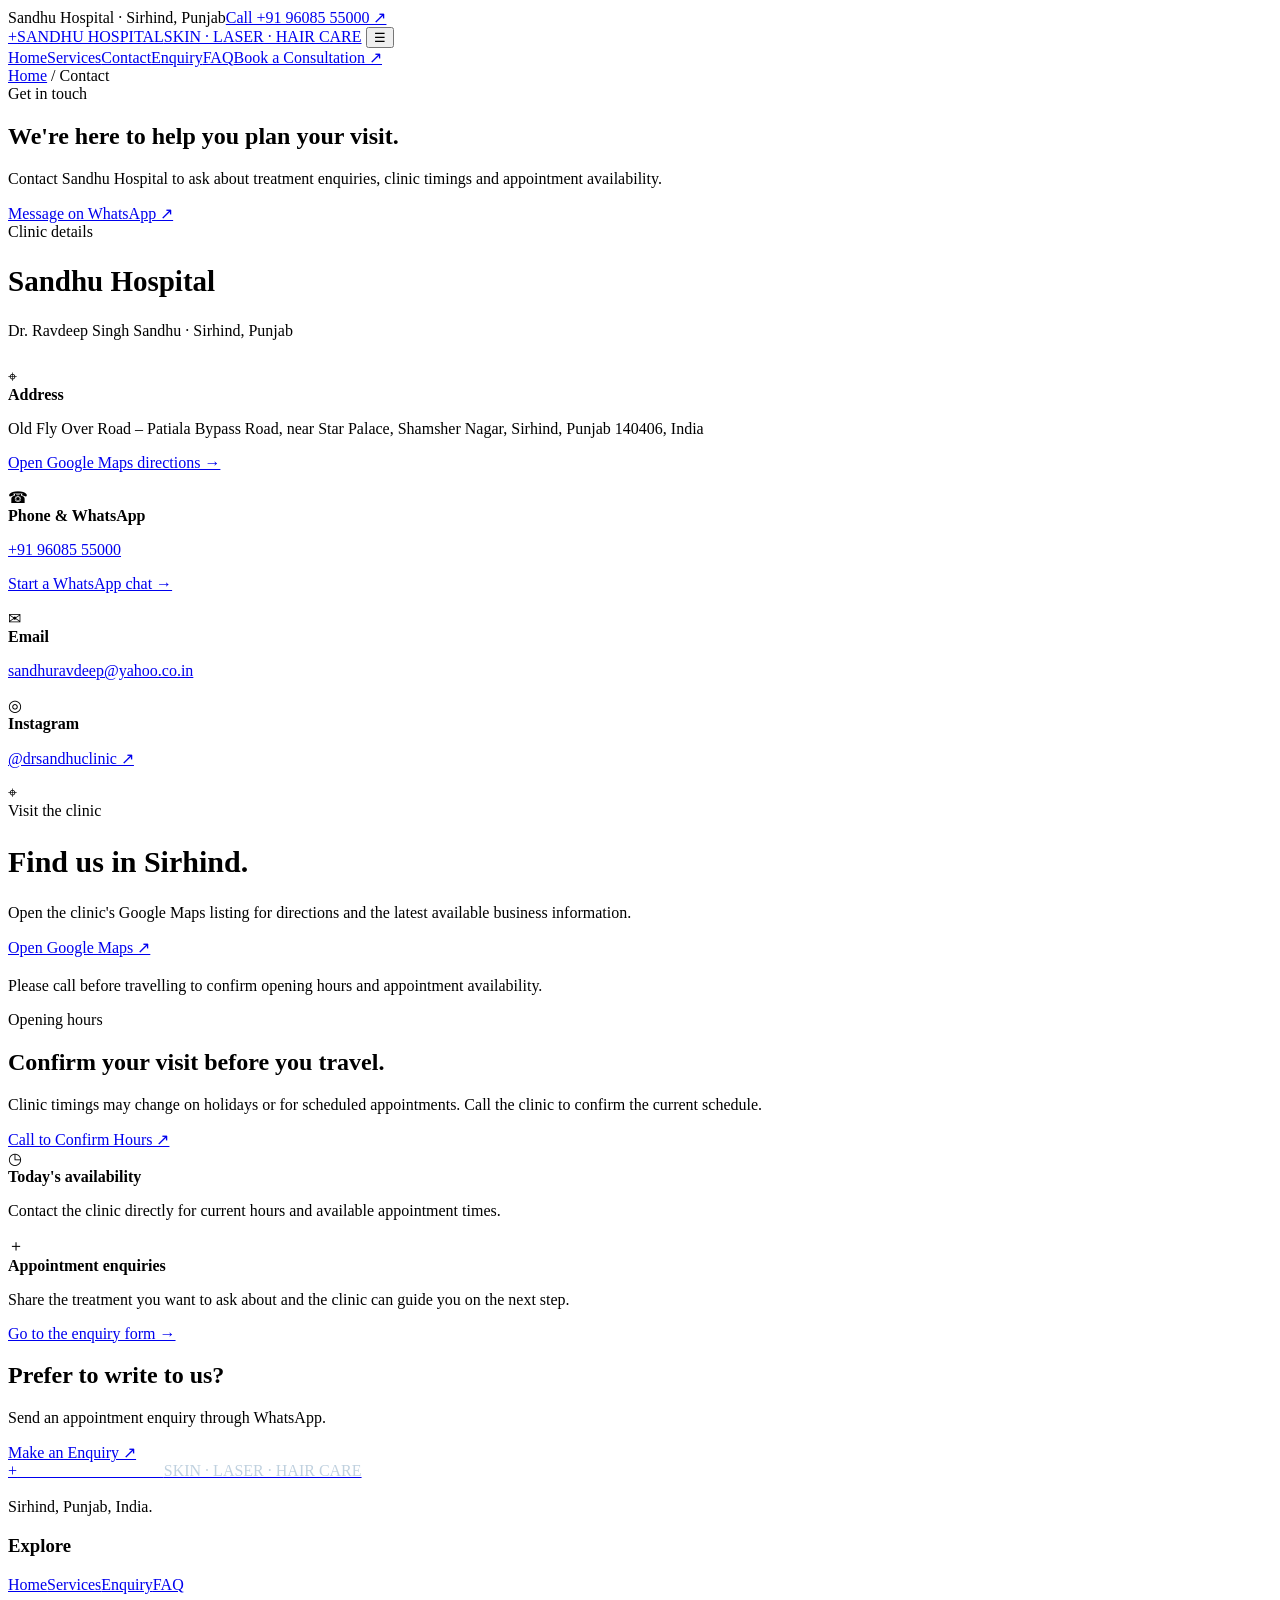
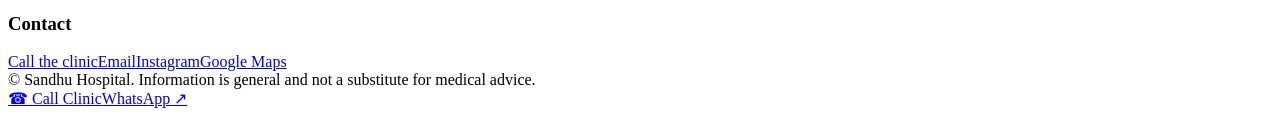
==== contact.html @ ec36cf56 "Add contact.html for Sandhu Hospital" ====
<!DOCTYPE html>
<html lang="en"><head>
<meta charset="UTF-8"><meta name="viewport" content="width=device-width, initial-scale=1">
<title>Contact | Sandhu Hospital, Sirhind</title>
<meta name="description" content="Contact Sandhu Hospital in Sirhind, Punjab, by phone, WhatsApp, email or Google Maps.">
<link rel="stylesheet" href="style.css"><script src="script.js" defer></script>
</head><body>
<div class="announcement"><div class="container"><span>Sandhu Hospital · Sirhind, Punjab</span><a href="tel:+919608555000">Call +91 96085 55000 ↗</a></div></div>
<header class="site-header"><div class="container nav">
<a class="brand" href="index.html"><span class="brand-mark">+</span><span><span class="brand-name">SANDHU HOSPITAL</span><span class="brand-tag">SKIN · LASER · HAIR CARE</span></span></a>
<button class="menu-toggle" aria-label="Toggle navigation" aria-expanded="false">☰</button>
<nav class="nav-links"><a href="index.html">Home</a><a href="services.html">Services</a><a class="active" href="contact.html">Contact</a><a href="enquiry.html">Enquiry</a><a href="faq.html">FAQ</a><a class="btn btn-sm" href="enquiry.html">Book a Consultation ↗</a></nav>
</div></header>
<main>
<section class="page-hero"><div class="container"><div class="breadcrumb"><a href="index.html">Home</a> / Contact</div><span class="eyebrow">Get in touch</span><h1>We're here to help you plan your visit.</h1><p>Contact Sandhu Hospital to ask about treatment enquiries, clinic timings and appointment availability.</p><a class="btn" href="https://wa.me/919608555000" target="_blank" rel="noopener">Message on WhatsApp ↗</a></div></section>

<section><div class="container contact-layout">
<div class="contact-card">
<span class="eyebrow">Clinic details</span><h2 style="font-size:29px">Sandhu Hospital</h2><p style="margin-bottom:28px">Dr. Ravdeep Singh Sandhu · Sirhind, Punjab</p>
<div class="contact-row"><div class="icon-box">⌖</div><div><strong>Address</strong><p>Old Fly Over Road – Patiala Bypass Road, near Star Palace, Shamsher Nagar, Sirhind, Punjab 140406, India</p><p style="margin-top:8px"><a href="https://maps.app.goo.gl/mGq7jTttx7FKYtQCA" target="_blank" rel="noopener">Open Google Maps directions →</a></p></div></div>
<div class="contact-row"><div class="icon-box">☎</div><div><strong>Phone & WhatsApp</strong><p><a href="tel:+919608555000">+91 96085 55000</a></p><p style="margin-top:6px"><a href="https://wa.me/919608555000" target="_blank" rel="noopener">Start a WhatsApp chat →</a></p></div></div>
<div class="contact-row"><div class="icon-box">✉</div><div><strong>Email</strong><p><a href="mailto:sandhuravdeep@yahoo.co.in">sandhuravdeep@yahoo.co.in</a></p></div></div>
<div class="contact-row"><div class="icon-box">◎</div><div><strong>Instagram</strong><p><a href="https://www.instagram.com/drsandhuclinic/" target="_blank" rel="noopener">@drsandhuclinic ↗</a></p></div></div>
</div>
<div class="map-panel"><div class="map-symbol">⌖</div><span class="eyebrow">Visit the clinic</span><h2 style="font-size:30px">Find us in Sirhind.</h2><p>Open the clinic's Google Maps listing for directions and the latest available business information.</p><a class="btn" href="https://maps.app.goo.gl/mGq7jTttx7FKYtQCA" target="_blank" rel="noopener">Open Google Maps ↗</a><p class="small" style="margin-top:20px">Please call before travelling to confirm opening hours and appointment availability.</p></div>
</div></section>

<section class="bg-soft"><div class="container split">
<div><span class="eyebrow">Opening hours</span><h2>Confirm your visit before you travel.</h2><p>Clinic timings may change on holidays or for scheduled appointments. Call the clinic to confirm the current schedule.</p><a class="btn" href="tel:+919608555000">Call to Confirm Hours ↗</a></div>
<div class="soft-panel"><div class="contact-row"><div class="icon-box">◷</div><div><strong>Today's availability</strong><p>Contact the clinic directly for current hours and available appointment times.</p></div></div><div class="contact-row"><div class="icon-box">＋</div><div><strong>Appointment enquiries</strong><p>Share the treatment you want to ask about and the clinic can guide you on the next step.</p><p style="margin-top:8px"><a href="enquiry.html">Go to the enquiry form →</a></p></div></div></div>
</div></section>
<section class="cta-band"><div class="container cta-inner"><div><h2>Prefer to write to us?</h2><p>Send an appointment enquiry through WhatsApp.</p></div><a class="btn" href="enquiry.html">Make an Enquiry ↗</a></div></section>
</main>
<footer class="site-footer"><div class="container"><div class="footer-grid"><div><a class="brand" href="index.html"><span class="brand-mark">+</span><span><span class="brand-name" style="color:white">SANDHU HOSPITAL</span><span class="brand-tag" style="color:#c0d1df">SKIN · LASER · HAIR CARE</span></span></a><p style="margin-top:18px">Sirhind, Punjab, India.</p></div><div><h3>Explore</h3><div class="footer-links"><a href="index.html">Home</a><a href="services.html">Services</a><a href="enquiry.html">Enquiry</a><a href="faq.html">FAQ</a></div></div><div><h3>Contact</h3><div class="footer-links"><a href="tel:+919608555000">Call the clinic</a><a href="mailto:sandhuravdeep@yahoo.co.in">Email</a><a href="https://www.instagram.com/drsandhuclinic/">Instagram</a><a href="https://maps.app.goo.gl/mGq7jTttx7FKYtQCA">Google Maps</a></div></div></div><div class="footer-bottom">© <span data-year></span> Sandhu Hospital. Information is general and not a substitute for medical advice.</div></div></footer>
<div class="mobile-bar"><a class="btn btn-light" href="tel:+919608555000">☎ Call Clinic</a><a class="btn" href="https://wa.me/919608555000">WhatsApp ↗</a></div>
</body></html>
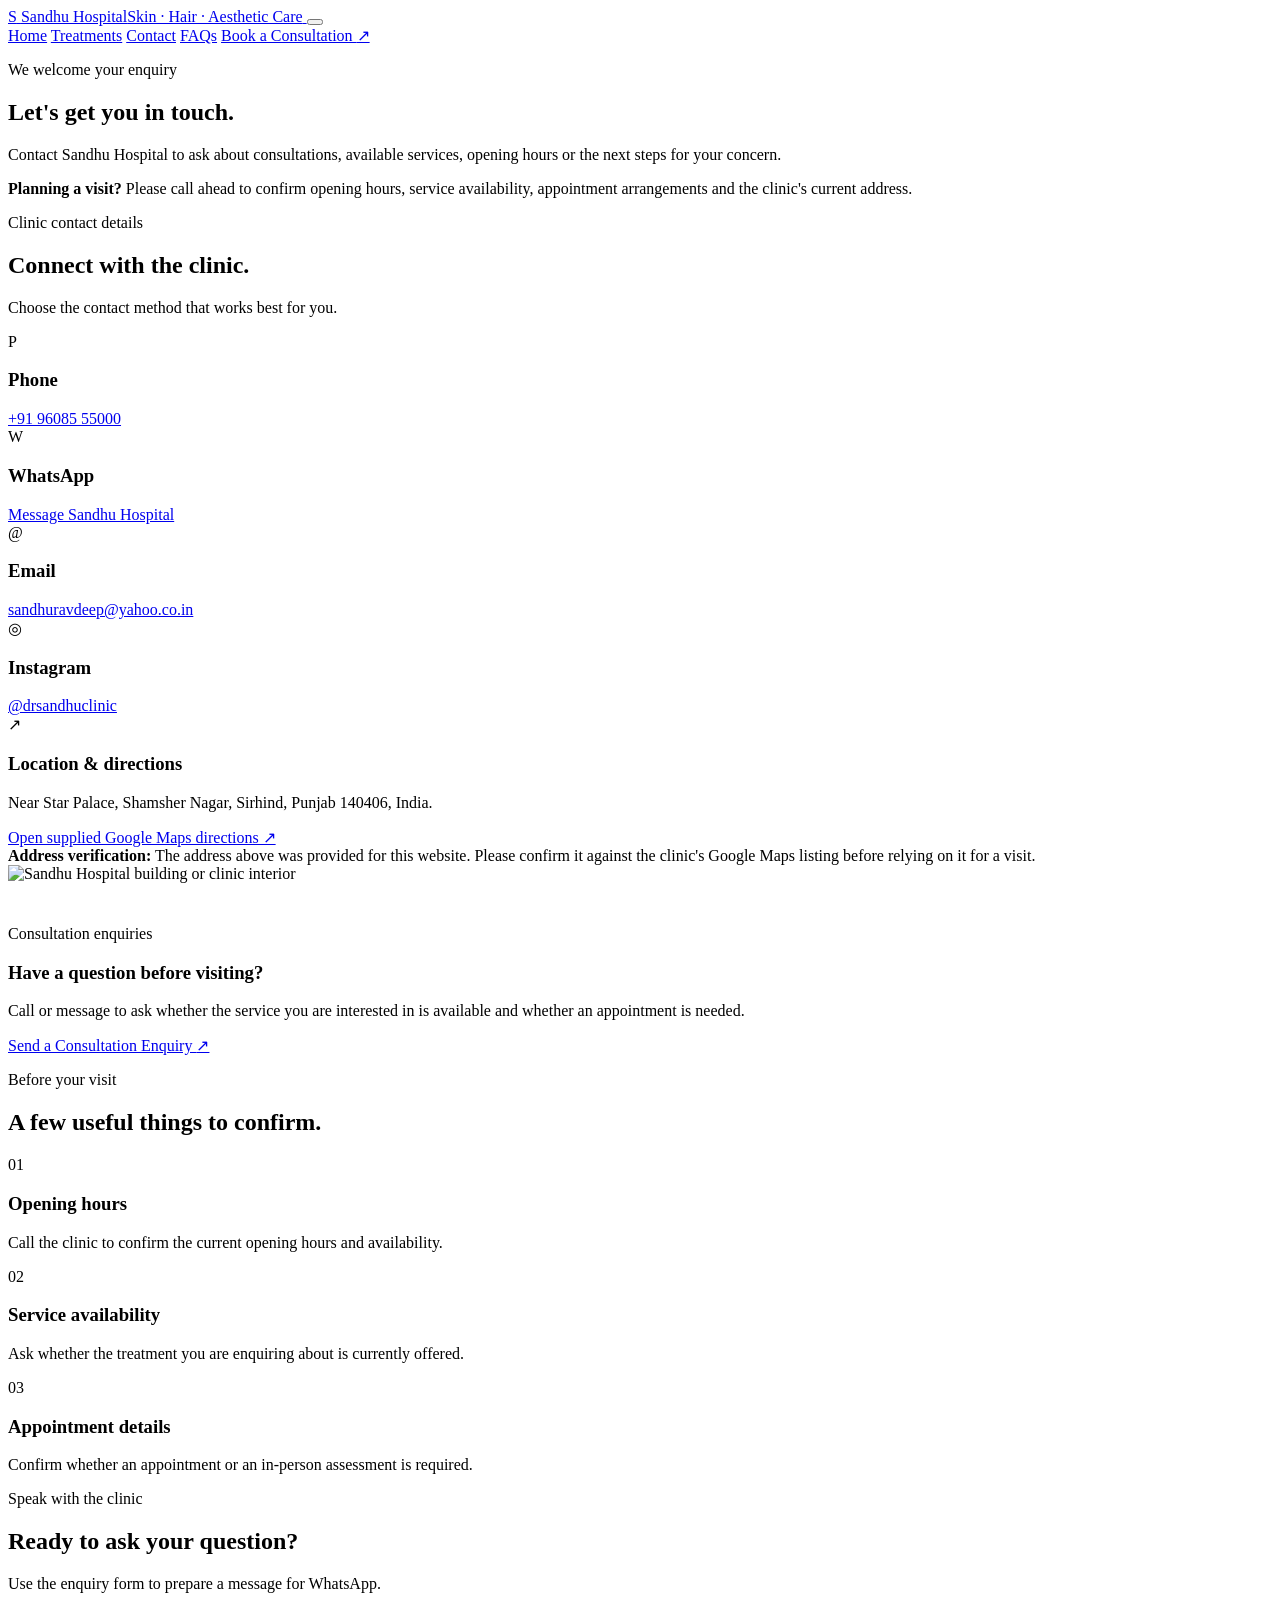
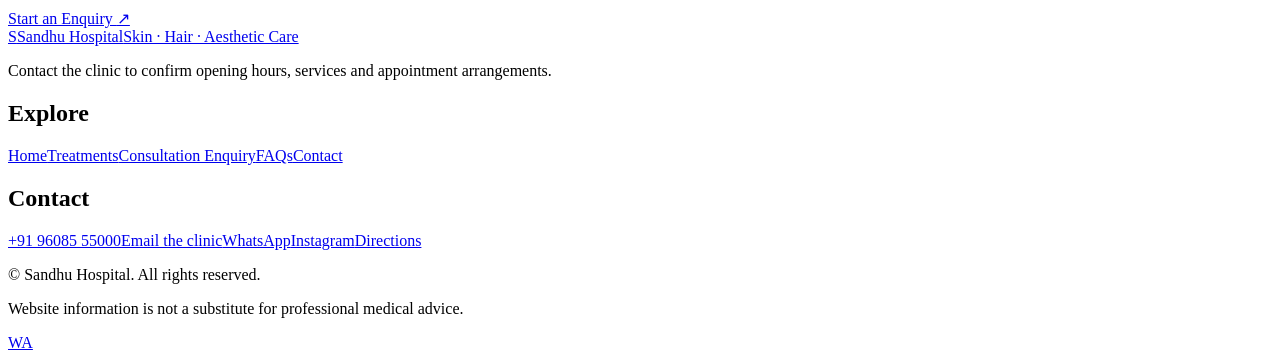
==== commit 5aeac052: "Create contact.html" ====
--- a/contact.html
+++ b/contact.html
@@ -1,37 +1,180 @@
+<!DOCTYPE html>
+<html lang="en">
+<head>
+  <meta charset="UTF-8">
+  <meta name="viewport" content="width=device-width, initial-scale=1">
+  <meta name="theme-color" content="#142e42">
+  <meta name="description" content="Contact Sandhu Hospital and Dr. Ravdeep Singh Sandhu by phone, WhatsApp, email or Instagram. Open the supplied Google Maps directions link.">
+  <title>Contact & Directions | Sandhu Hospital</title>
+  <link rel="preconnect" href="https://fonts.googleapis.com">
+  <link rel="preconnect" href="https://fonts.gstatic.com" crossorigin>
+  <link rel="stylesheet" href="style.css">
+  <script src="script.js" defer></script>
+</head>
+<body>
+<header class="site-header">
+  <div class="container header-inner">
+    <a class="brand" href="index.html" aria-label="Sandhu Hospital home">
+      <span class="brand-mark" aria-hidden="true">S</span>
+      <span class="brand-copy"><span class="brand-name">Sandhu Hospital</span><span class="brand-subtitle">Skin · Hair · Aesthetic Care</span></span>
+    </a>
+    <button class="menu-toggle" type="button" aria-label="Open navigation" aria-expanded="false" aria-controls="primary-navigation"><span class="menu-icon" aria-hidden="true"></span></button>
+    <nav class="main-nav" id="primary-navigation" aria-label="Main navigation">
+      <a href="index.html">Home</a>
+      <a href="services.html">Treatments</a>
+      <a href="contact.html" aria-current="page">Contact</a>
+      <a href="faq.html">FAQs</a>
+      <a class="btn btn--small" href="enquiry.html">Book a Consultation <span aria-hidden="true">↗</span></a>
+    </nav>
+  </div>
+</header>
 
-<!DOCTYPE html>
-<html lang="en"><head>
-<meta charset="UTF-8"><meta name="viewport" content="width=device-width, initial-scale=1">
-<title>Contact | Sandhu Hospital, Sirhind</title>
-<meta name="description" content="Contact Sandhu Hospital in Sirhind, Punjab, by phone, WhatsApp, email or Google Maps.">
-<link rel="stylesheet" href="style.css"><script src="script.js" defer></script>
-</head><body>
-<div class="announcement"><div class="container"><span>Sandhu Hospital · Sirhind, Punjab</span><a href="tel:+919608555000">Call +91 96085 55000 ↗</a></div></div>
-<header class="site-header"><div class="container nav">
-<a class="brand" href="index.html"><span class="brand-mark">+</span><span><span class="brand-name">SANDHU HOSPITAL</span><span class="brand-tag">SKIN · LASER · HAIR CARE</span></span></a>
-<button class="menu-toggle" aria-label="Toggle navigation" aria-expanded="false">☰</button>
-<nav class="nav-links"><a href="index.html">Home</a><a href="services.html">Services</a><a class="active" href="contact.html">Contact</a><a href="enquiry.html">Enquiry</a><a href="faq.html">FAQ</a><a class="btn btn-sm" href="enquiry.html">Book a Consultation ↗</a></nav>
-</div></header>
 <main>
-<section class="page-hero"><div class="container"><div class="breadcrumb"><a href="index.html">Home</a> / Contact</div><span class="eyebrow">Get in touch</span><h1>We're here to help you plan your visit.</h1><p>Contact Sandhu Hospital to ask about treatment enquiries, clinic timings and appointment availability.</p><a class="btn" href="https://wa.me/919608555000" target="_blank" rel="noopener">Message on WhatsApp ↗</a></div></section>
+  <section class="page-hero">
+    <div class="container page-hero-grid">
+      <div>
+        <p class="eyebrow">We welcome your enquiry</p>
+        <h1>Let's get you in touch.</h1>
+        <p>
+          Contact Sandhu Hospital to ask about consultations, available
+          services, opening hours or the next steps for your concern.
+        </p>
+      </div>
+      <aside class="page-hero-note">
+        <strong>Planning a visit?</strong>
+        Please call ahead to confirm opening hours, service availability,
+        appointment arrangements and the clinic's current address.
+      </aside>
+    </div>
+  </section>
 
-<section><div class="container contact-layout">
-<div class="contact-card">
-<span class="eyebrow">Clinic details</span><h2 style="font-size:29px">Sandhu Hospital</h2><p style="margin-bottom:28px">Dr. Ravdeep Singh Sandhu · Sirhind, Punjab</p>
-<div class="contact-row"><div class="icon-box">⌖</div><div><strong>Address</strong><p>Old Fly Over Road – Patiala Bypass Road, near Star Palace, Shamsher Nagar, Sirhind, Punjab 140406, India</p><p style="margin-top:8px"><a href="https://maps.app.goo.gl/mGq7jTttx7FKYtQCA" target="_blank" rel="noopener">Open Google Maps directions →</a></p></div></div>
-<div class="contact-row"><div class="icon-box">☎</div><div><strong>Phone & WhatsApp</strong><p><a href="tel:+919608555000">+91 96085 55000</a></p><p style="margin-top:6px"><a href="https://wa.me/919608555000" target="_blank" rel="noopener">Start a WhatsApp chat →</a></p></div></div>
-<div class="contact-row"><div class="icon-box">✉</div><div><strong>Email</strong><p><a href="mailto:sandhuravdeep@yahoo.co.in">sandhuravdeep@yahoo.co.in</a></p></div></div>
-<div class="contact-row"><div class="icon-box">◎</div><div><strong>Instagram</strong><p><a href="https://www.instagram.com/drsandhuclinic/" target="_blank" rel="noopener">@drsandhuclinic ↗</a></p></div></div>
-</div>
-<div class="map-panel"><div class="map-symbol">⌖</div><span class="eyebrow">Visit the clinic</span><h2 style="font-size:30px">Find us in Sirhind.</h2><p>Open the clinic's Google Maps listing for directions and the latest available business information.</p><a class="btn" href="https://maps.app.goo.gl/mGq7jTttx7FKYtQCA" target="_blank" rel="noopener">Open Google Maps ↗</a><p class="small" style="margin-top:20px">Please call before travelling to confirm opening hours and appointment availability.</p></div>
-</div></section>
+  <section class="section">
+    <div class="container contact-grid">
+      <div class="reveal">
+        <p class="eyebrow">Clinic contact details</p>
+        <h2>Connect with the clinic.</h2>
+        <p>Choose the contact method that works best for you.</p>
 
-<section class="bg-soft"><div class="container split">
-<div><span class="eyebrow">Opening hours</span><h2>Confirm your visit before you travel.</h2><p>Clinic timings may change on holidays or for scheduled appointments. Call the clinic to confirm the current schedule.</p><a class="btn" href="tel:+919608555000">Call to Confirm Hours ↗</a></div>
-<div class="soft-panel"><div class="contact-row"><div class="icon-box">◷</div><div><strong>Today's availability</strong><p>Contact the clinic directly for current hours and available appointment times.</p></div></div><div class="contact-row"><div class="icon-box">＋</div><div><strong>Appointment enquiries</strong><p>Share the treatment you want to ask about and the clinic can guide you on the next step.</p><p style="margin-top:8px"><a href="enquiry.html">Go to the enquiry form →</a></p></div></div></div>
-</div></section>
-<section class="cta-band"><div class="container cta-inner"><div><h2>Prefer to write to us?</h2><p>Send an appointment enquiry through WhatsApp.</p></div><a class="btn" href="enquiry.html">Make an Enquiry ↗</a></div></section>
+        <div class="contact-details">
+          <div class="contact-item">
+            <span class="contact-symbol" aria-hidden="true">P</span>
+            <div>
+              <h3>Phone</h3>
+              <a href="tel:+919608555000">+91 96085 55000</a>
+            </div>
+          </div>
+
+          <div class="contact-item">
+            <span class="contact-symbol" aria-hidden="true">W</span>
+            <div>
+              <h3>WhatsApp</h3>
+              <a href="https://wa.me/919608555000" target="_blank" rel="noopener noreferrer">Message Sandhu Hospital</a>
+            </div>
+          </div>
+
+          <div class="contact-item">
+            <span class="contact-symbol" aria-hidden="true">@</span>
+            <div>
+              <h3>Email</h3>
+              <a href="mailto:sandhuravdeep@yahoo.co.in">sandhuravdeep@yahoo.co.in</a>
+            </div>
+          </div>
+
+          <div class="contact-item">
+            <span class="contact-symbol" aria-hidden="true">◎</span>
+            <div>
+              <h3>Instagram</h3>
+              <a href="https://www.instagram.com/drsandhuclinic/" target="_blank" rel="noopener noreferrer">@drsandhuclinic</a>
+            </div>
+          </div>
+
+          <div class="contact-item">
+            <span class="contact-symbol" aria-hidden="true">↗</span>
+            <div>
+              <h3>Location &amp; directions</h3>
+              <p>Near Star Palace, Shamsher Nagar, Sirhind, Punjab 140406, India.</p>
+              <a href="https://maps.app.goo.gl/mGq7jTttx7FKYtQCA" target="_blank" rel="noopener noreferrer">Open supplied Google Maps directions ↗</a>
+            </div>
+          </div>
+        </div>
+
+        <div class="address-note">
+          <strong>Address verification:</strong> The address above was provided
+          for this website. Please confirm it against the clinic's Google Maps
+          listing before relying on it for a visit.
+        </div>
+      </div>
+
+      <div class="contact-art reveal">
+        <div class="contact-photo-wrap">
+          <img data-image="hospital" alt="Sandhu Hospital building or clinic interior"
+            width="850" height="700" loading="lazy">
+          <div class="image-placeholder" hidden>Hospital photograph unavailable. Check the image path.</div>
+        </div>
+        <div style="padding-top:26px">
+          <p class="eyebrow">Consultation enquiries</p>
+          <h3>Have a question before visiting?</h3>
+          <p>
+            Call or message to ask whether the service you are interested in
+            is available and whether an appointment is needed.
+          </p>
+          <a class="btn" href="enquiry.html">Send a Consultation Enquiry <span aria-hidden="true">↗</span></a>
+        </div>
+      </div>
+    </div>
+  </section>
+
+  <section class="section section--soft">
+    <div class="container">
+      <div class="section-heading reveal">
+        <p class="eyebrow">Before your visit</p>
+        <h2>A few useful things to confirm.</h2>
+      </div>
+      <div class="process-grid reveal">
+        <article class="process-step">
+          <span class="step-no">01</span>
+          <h3>Opening hours</h3>
+          <p>Call the clinic to confirm the current opening hours and availability.</p>
+        </article>
+        <article class="process-step">
+          <span class="step-no">02</span>
+          <h3>Service availability</h3>
+          <p>Ask whether the treatment you are enquiring about is currently offered.</p>
+        </article>
+        <article class="process-step">
+          <span class="step-no">03</span>
+          <h3>Appointment details</h3>
+          <p>Confirm whether an appointment or an in-person assessment is required.</p>
+        </article>
+      </div>
+    </div>
+  </section>
+
+  <section class="cta-band">
+    <div class="container cta-inner">
+      <div>
+        <p class="eyebrow">Speak with the clinic</p>
+        <h2>Ready to ask your question?</h2>
+        <p>Use the enquiry form to prepare a message for WhatsApp.</p>
+      </div>
+      <a class="btn btn--light" href="enquiry.html">Start an Enquiry <span aria-hidden="true">↗</span></a>
+    </div>
+  </section>
 </main>
-<footer class="site-footer"><div class="container"><div class="footer-grid"><div><a class="brand" href="index.html"><span class="brand-mark">+</span><span><span class="brand-name" style="color:white">SANDHU HOSPITAL</span><span class="brand-tag" style="color:#c0d1df">SKIN · LASER · HAIR CARE</span></span></a><p style="margin-top:18px">Sirhind, Punjab, India.</p></div><div><h3>Explore</h3><div class="footer-links"><a href="index.html">Home</a><a href="services.html">Services</a><a href="enquiry.html">Enquiry</a><a href="faq.html">FAQ</a></div></div><div><h3>Contact</h3><div class="footer-links"><a href="tel:+919608555000">Call the clinic</a><a href="mailto:sandhuravdeep@yahoo.co.in">Email</a><a href="https://www.instagram.com/drsandhuclinic/">Instagram</a><a href="https://maps.app.goo.gl/mGq7jTttx7FKYtQCA">Google Maps</a></div></div></div><div class="footer-bottom">© <span data-year></span> Sandhu Hospital. Information is general and not a substitute for medical advice.</div></div></footer>
-<div class="mobile-bar"><a class="btn btn-light" href="tel:+919608555000">☎ Call Clinic</a><a class="btn" href="https://wa.me/919608555000">WhatsApp ↗</a></div>
-</body></html>
+
+<footer class="site-footer">
+  <div class="container">
+    <div class="footer-grid">
+      <div class="footer-brand">
+        <a class="brand" href="index.html"><span class="brand-mark" aria-hidden="true">S</span><span class="brand-copy"><span class="brand-name">Sandhu Hospital</span><span class="brand-subtitle">Skin · Hair · Aesthetic Care</span></span></a>
+        <p class="footer-about">Contact the clinic to confirm opening hours, services and appointment arrangements.</p>
+      </div>
+      <div><h2 class="footer-heading">Explore</h2><div class="footer-links"><a href="index.html">Home</a><a href="services.html">Treatments</a><a href="enquiry.html">Consultation Enquiry</a><a href="faq.html">FAQs</a><a href="contact.html">Contact</a></div></div>
+      <div><h2 class="footer-heading">Contact</h2><div class="footer-links"><a href="tel:+919608555000">+91 96085 55000</a><a href="mailto:sandhuravdeep@yahoo.co.in">Email the clinic</a><a href="https://wa.me/919608555000" target="_blank" rel="noopener noreferrer">WhatsApp</a><a href="https://www.instagram.com/drsandhuclinic/" target="_blank" rel="noopener noreferrer">Instagram</a><a href="https://maps.app.goo.gl/mGq7jTttx7FKYtQCA" target="_blank" rel="noopener noreferrer">Directions</a></div></div>
+    </div>
+    <div class="footer-bottom"><p>© <span data-current-year></span> Sandhu Hospital. All rights reserved.</p><p>Website information is not a substitute for professional medical advice.</p></div>
+  </div>
+</footer>
+<a class="whatsapp-float" href="https://wa.me/919608555000" target="_blank" rel="noopener noreferrer" aria-label="Contact Sandhu Hospital on WhatsApp">WA</a>
+</body>
+</html>
